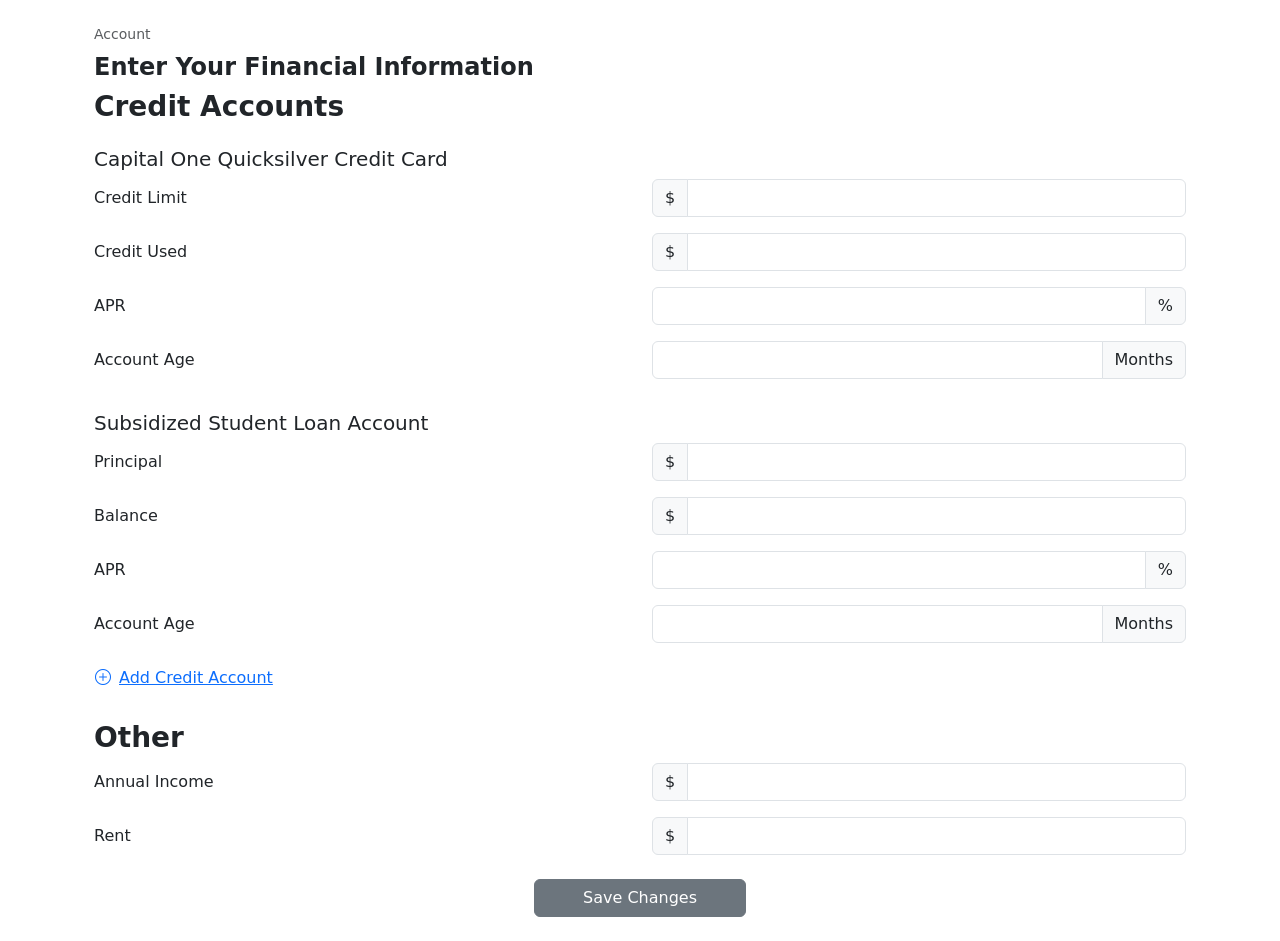
==== account-info.html @ c52e8277 "initial form build without nav" ====
<!DOCTYPE html>
<html>
    <head>
        <meta name="viewport" content="width=device-width, initial-scale=1">
        <title>Edit Account Info</title>
        <link href="https://cdn.jsdelivr.net/npm/bootstrap@5.3.0/dist/css/bootstrap.min.css" rel="stylesheet">
        <link href="https://cdn.jsdelivr.net/npm/bootstrap-icons@1.10.5/font/bootstrap-icons.css" rel="stylesheet">
    </head>

    <body>
        <div class="container p-4">
            <form>
                <div>
                    <div class="d-flex align-items-center mb-2">
                        <div class="text-muted small">Account</div>
                    </div>
                    <h4 class="fw-bold">Enter Your Financial Information</h4>
                </div>

                <div class="mb-4">
                    <h3 class="fw-bold">Credit Accounts</h3>

                    <fieldset class="account-1">
                        <h5 class="mt-3">Capital One Quicksilver Credit Card</h5>
                        <div class="row align-items-center mb-3">
                            <div class="col-6">
                                <label class="form-label mb-0">Credit Limit</label>
                            </div>
                            <div class="col input-group">
                                <span class="input-group-text">$</span>
                                <input type="number" class="form-control" min="0" min="0">
                            </div>
                        </div>

                        <div class="row align-items-center mb-3">
                            <div class="col-6">
                                <label class="form-label mb-0">Credit Used</label>
                            </div>
                            <div class="col input-group">
                                <span class="input-group-text">$</span>
                                <input type="number" class="form-control" min="0">
                            </div>
                        </div>

                        <div class="row align-items-center mb-3">
                            <div class="col-6">
                                <label class="form-label mb-0">APR</label>
                            </div>
                            <div class="col input-group">
                                <input type="number" class="form-control" min="0">
                                <span class="input-group-text">%</span>
                            </div>
                        </div>

                        <div class="row align-items-center mb-3">
                            <div class="col-6">
                                <label class="form-label mb-0">Account Age</label>
                            </div>
                            <div class="col input-group">
                                <input type="number" class="form-control" min="0">
                                <span class="input-group-text">Months</span>
                            </div>
                        </div>
                    </fieldset>

                    <fieldset class="account-2">
                        <h5 class="mt-3">Subsidized Student Loan Account</h5>

                        <div class="row align-items-center mb-3">
                            <div class="col-6">
                                <label class="form-label mb-0">Principal</label>
                            </div>
                            <div class="col input-group">
                                <span class="input-group-text">$</span>
                                <input type="number" class="form-control" min="0">
                            </div>
                        </div>

                        <div class="row align-items-center mb-3">
                            <div class="col-6">
                                <label class="form-label mb-0">Balance</label>
                            </div>
                            <div class="col input-group">
                                <span class="input-group-text">$</span>
                                <input type="number" class="form-control" min="0">
                            </div>

                        </div>

                        <div class="row align-items-center mb-3">
                            <div class="col-6">
                                <label class="form-label mb-0">APR</label>
                            </div>
                            <div class="col input-group">
                                <input type="number" class="form-control" min="0">
                                <span class="input-group-text">%</span>
                            </div>
                        </div>

                        <div class="row align-items-center mb-3">
                            <div class="col-6">
                                <label class="form-label mb-0">Account Age</label>
                            </div>
                            <div class="col input-group">
                                <input type="number" class="form-control" min="0">
                                <span class="input-group-text">Months</span>
                            </div>
                        </div>
                    </fieldset>

                    <!-- Later, this button will add another account info form section -->
                    <button type="button" class="btn btn-link ps-0">
                        <i class="bi bi-plus-circle me-2"></i>Add Credit Account
                    </button>
                </div>

                <div class="mb-4">
                    <h3 class="fw-bold">Other</h3>

                    <div class="row align-items-center mb-3">
                        <div class="col-6">
                            <label class="form-label mb-0">Annual Income</label>
                        </div>
                        <div class="col input-group">
                            <span class="input-group-text">$</span>
                            <input type="number" class="form-control" min="0">
                        </div>
                    </div>

                    <div class="row align-items-center mb-3">
                        <div class="col-6">
                            <label class="form-label mb-0">Rent</label>
                        </div>
                        <div class="col input-group">
                            <span class="input-group-text">$</span>
                            <input type="number" class="form-control" min="0">
                        </div>
                    </div>
                </div>

                <div class="text-center mt-4">
                    <button type="submit" class="btn btn-secondary px-5">
                        Save Changes
                    </button>
                </div>
            </form>
        </div>
    </body>
</html>
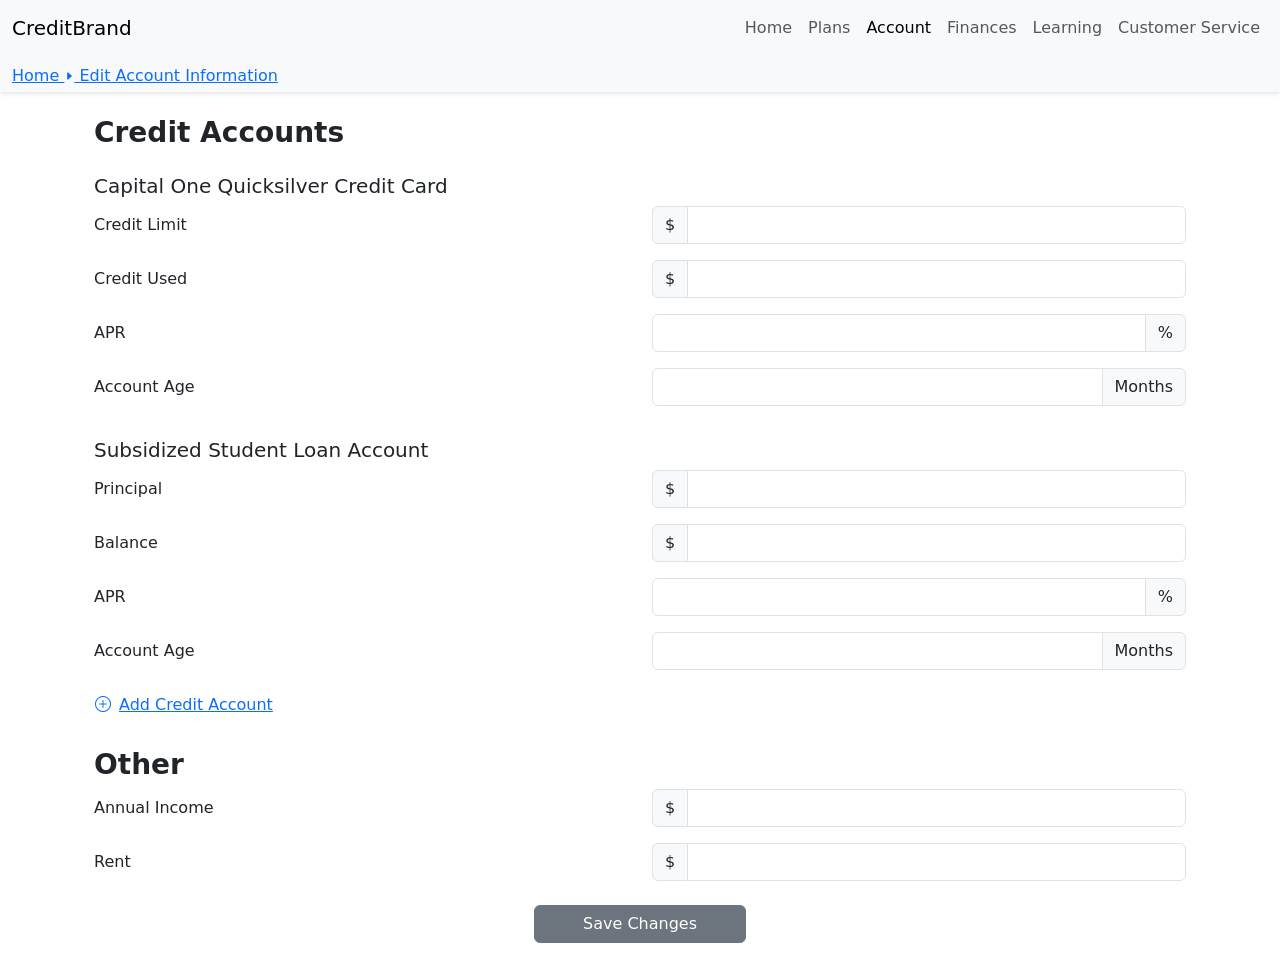
==== commit c19e63ef: "add navigation" ====
--- a/account-info.html
+++ b/account-info.html
@@ -8,15 +8,44 @@
     </head>
 
     <body>
-        <div class="container p-4">
+        <nav class="navbar absolute-top navbar-expand-lg navbar-light bg-light d-lg-none" >
+            <div class="container-fluid breadcrumb-mb">
+                <a href="index.html" style="color: var(--text);">
+                    <svg xmlns="http://www.w3.org/2000/svg" width="16" height="16" fill="currentColor" class="bi bi-arrow-left" viewBox="0 0 16 16">
+                        <path fill-rule="evenodd" d="M15 8a.5.5 0 0 0-.5-.5H2.707l3.147-3.146a.5.5 0 1 0-.708-.708l-4 4a.5.5 0 0 0 0 .708l4 4a.5.5 0 0 0 .708-.708L2.707 8.5H14.5A.5.5 0 0 0 15 8"/>
+                    </svg>
+                </a>
+                <h5 class="page m-auto">Edit Account Information</h5>
+            </div>
+        </nav>
+        <nav class="navbar absolute-top navbar-expand-lg navbar-light bg-light d-none d-lg-block padding-0" style="box-shadow: 0px 2px 4px rgba(0,0,0,0.1);">
+            <div class="container-fluid" style="border-bottom: var(--tertiary) 1px solid; padding-bottom: 1vh;">
+                <a class="navbar-brand" href="#">CreditBrand</a>
+                <div class="collapse navbar-collapse" id="nav">
+                    <ul class="navbar-nav ms-auto">
+                    <li class="nav-item"><a class="nav-link" href="index.html">Home</a></li>
+                    <li class="nav-item"><a class="nav-link" href="#">Plans</a></li>
+                    <li class="nav-item"><a class="nav-link active" href="#">Account</a></li>
+                    <li class="nav-item"><a class="nav-link" href="Finances.html">Finances</a></li>
+                    <li class="nav-item"><a class="nav-link" href="#">Learning</a></li>
+                    <li class="nav-item"><a class="nav-link" href="#">Customer Service</a></li>
+                    </ul>
+                </div>
+            </div>
+            <nav class="navbar-expand-lg navbar-light bg-none d-none d-lg-block ">
+                <div class="container-fluid" style="padding-top: 0.75vh; height: 3vh;">
+                    <a class="bread" href="index.html">
+                        Home 
+                        <svg xmlns="http://www.w3.org/2000/svg" width="10" height="10" fill="currentColor" class="bi bi-caret-right-fill" viewBox="0 0 16 16">
+                            <path d="m12.14 8.753-5.482 4.796c-.646.566-1.658.106-1.658-.753V3.204a1 1 0 0 1 1.659-.753l5.48 4.796a1 1 0 0 1 0 1.506z"/>
+                        </svg>
+                        Edit Account Information
+                    </a>
+                </div>
+            </nav>
+        </nav>
+        <div class="container main p-4">
             <form>
-                <div>
-                    <div class="d-flex align-items-center mb-2">
-                        <div class="text-muted small">Account</div>
-                    </div>
-                    <h4 class="fw-bold">Enter Your Financial Information</h4>
-                </div>
-
                 <div class="mb-4">
                     <h3 class="fw-bold">Credit Accounts</h3>
 
@@ -145,5 +174,37 @@
                 </div>
             </form>
         </div>
+        <nav class="navbar fixed-bottom navbar-light bg-light d-lg-none">
+            <div class="container-fluid justify-content-around text-center">
+
+            <a class="navbar-text text-center" href="index.html">
+                <small>
+                    <svg xmlns="http://www.w3.org/2000/svg" width="16" height="16" fill="currentColor" class="bi bi-house" viewBox="0 0 16 16">
+                    <path d="M8.707 1.5a1 1 0 0 0-1.414 0L.646 8.146a.5.5 0 0 0 .708.708L2 8.207V13.5A1.5 1.5 0 0 0 3.5 15h9a1.5 1.5 0 0 0 1.5-1.5V8.207l.646.647a.5.5 0 0 0 .708-.708L13 5.793V2.5a.5.5 0 0 0-.5-.5h-1a.5.5 0 0 0-.5.5v1.293zM13 7.207V13.5a.5.5 0 0 1-.5.5h-9a.5.5 0 0 1-.5-.5V7.207l5-5z"/>
+                    </svg>
+                </small>
+            </a>
+
+            <a class="navbar-text text-center" href="Finances.html">
+                
+                <small>
+                    <svg xmlns="http://www.w3.org/2000/svg" width="16" height="16" fill="currentColor" class="bi bi-archive" viewBox="0 0 16 16">
+                    <path d="M0 2a1 1 0 0 1 1-1h14a1 1 0 0 1 1 1v2a1 1 0 0 1-1 1v7.5a2.5 2.5 0 0 1-2.5 2.5h-9A2.5 2.5 0 0 1 1 12.5V5a1 1 0 0 1-1-1zm2 3v7.5A1.5 1.5 0 0 0 3.5 14h9a1.5 1.5 0 0 0 1.5-1.5V5zm13-3H1v2h14zM5 7.5a.5.5 0 0 1 .5-.5h5a.5.5 0 0 1 0 1h-5a.5.5 0 0 1-.5-.5"/>
+                    </svg>
+                </small>
+            </a>
+
+            <a class="navbar-text text-center" href="#">
+                
+                <small>
+                    <svg xmlns="http://www.w3.org/2000/svg" width="16" height="16" fill="currentColor" class="bi bi-person-vcard" viewBox="0 0 16 16">
+                    <path d="M5 8a2 2 0 1 0 0-4 2 2 0 0 0 0 4m4-2.5a.5.5 0 0 1 .5-.5h4a.5.5 0 0 1 0 1h-4a.5.5 0 0 1-.5-.5M9 8a.5.5 0 0 1 .5-.5h4a.5.5 0 0 1 0 1h-4A.5.5 0 0 1 9 8m1 2.5a.5.5 0 0 1 .5-.5h3a.5.5 0 0 1 0 1h-3a.5.5 0 0 1-.5-.5"/>
+                    <path d="M2 2a2 2 0 0 0-2 2v8a2 2 0 0 0 2 2h12a2 2 0 0 0 2-2V4a2 2 0 0 0-2-2zM1 4a1 1 0 0 1 1-1h12a1 1 0 0 1 1 1v8a1 1 0 0 1-1 1H8.96q.04-.245.04-.5C9 10.567 7.21 9 5 9c-2.086 0-3.8 1.398-3.984 3.181A1 1 0 0 1 1 12z"/>
+                    </svg>
+                </small>
+            </a>
+
+            </div>
+        </nav>
     </body>
 </html>
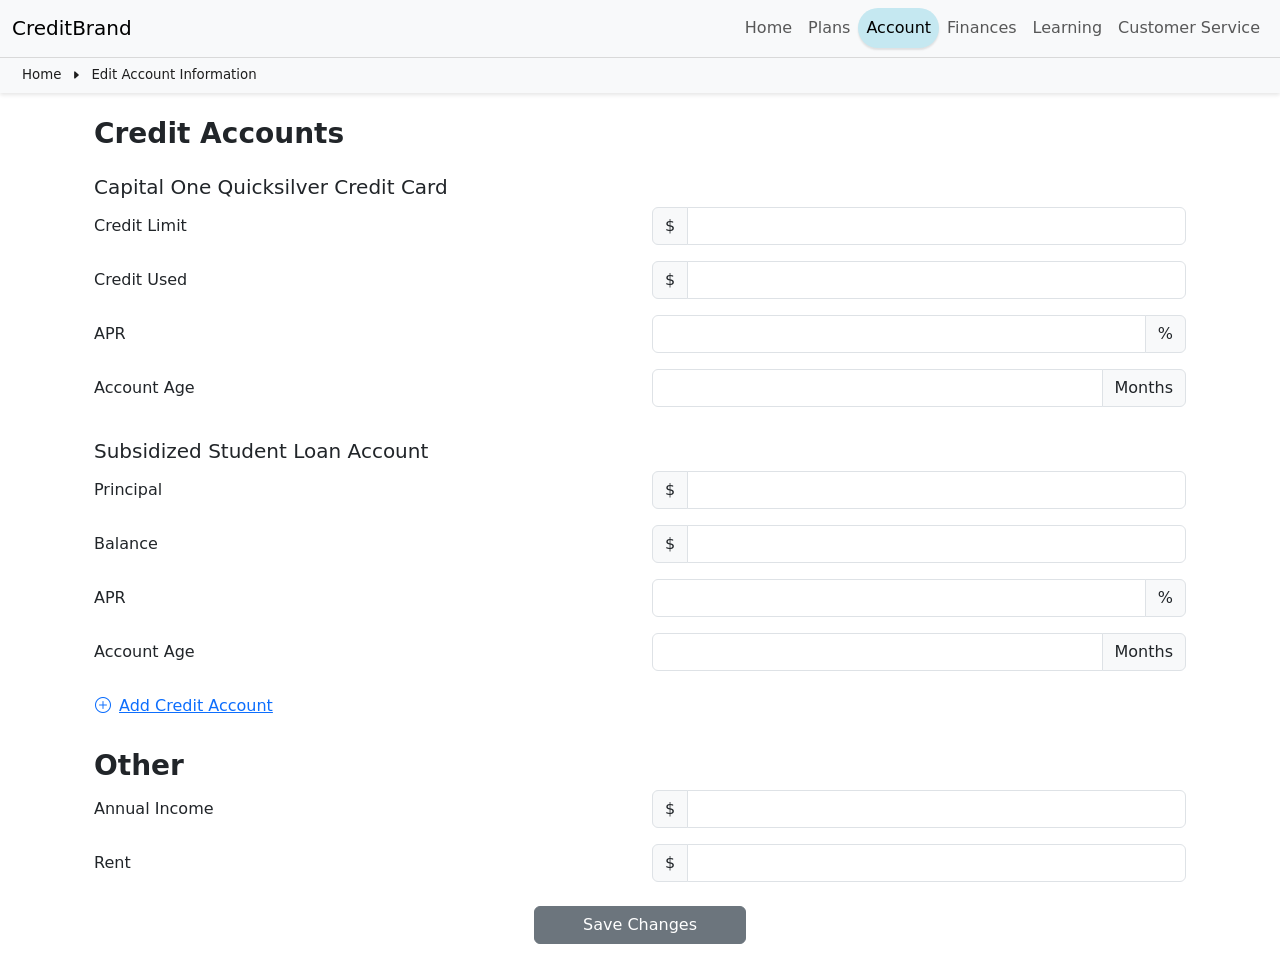
==== commit 89909bc3: "add styles for navigation" ====
--- a/account-info.html
+++ b/account-info.html
@@ -5,6 +5,66 @@
         <title>Edit Account Info</title>
         <link href="https://cdn.jsdelivr.net/npm/bootstrap@5.3.0/dist/css/bootstrap.min.css" rel="stylesheet">
         <link href="https://cdn.jsdelivr.net/npm/bootstrap-icons@1.10.5/font/bootstrap-icons.css" rel="stylesheet">
+        <style>
+            :root {
+                --background: #ffffff;
+                --secondary: #C5E8F1;
+                --tertiary: #D9D9D9;
+                --text: #1E1E1E;
+            }
+
+            .bottom-navbar{
+                position: fixed;
+                bottom: 0;
+                left: 0;
+                width: 100%;
+                background-color: var(--background);
+                color: var(--text);
+                padding: 10px 0;
+                z-index: 1000;
+            }
+
+            .bottom-navbar .nav-item {
+                display: inline-block;
+                margin: 0 15px;
+            }
+
+            .top-navbar {
+                width: 100%;
+                background-color: none;
+                color: var(--text);
+                padding: 10px 0;
+                z-index: 1000;
+            }
+
+            .top-navbar .nav-item {
+                display: inline-block;
+                margin: 0 15px;
+            }
+
+            .active {
+                border-radius: 20px;
+                box-shadow: 0px 2px 2px rgba(0, 0, 0, 0.1);
+                background: var(--secondary);
+            }
+
+            .breadcrumb-mb{
+                padding-top: 1vh;
+                margin-left: 2vh;
+                margin-right: 2vh;
+            }
+
+            .bread{
+                color: var(--text);
+                text-decoration: none;
+                display: flex;
+                align-items: center;
+                gap: 10px;
+                padding-left: 10px;
+                font-weight: lighter;
+                font-size: smaller;
+            }
+        </style>
     </head>
 
     <body>
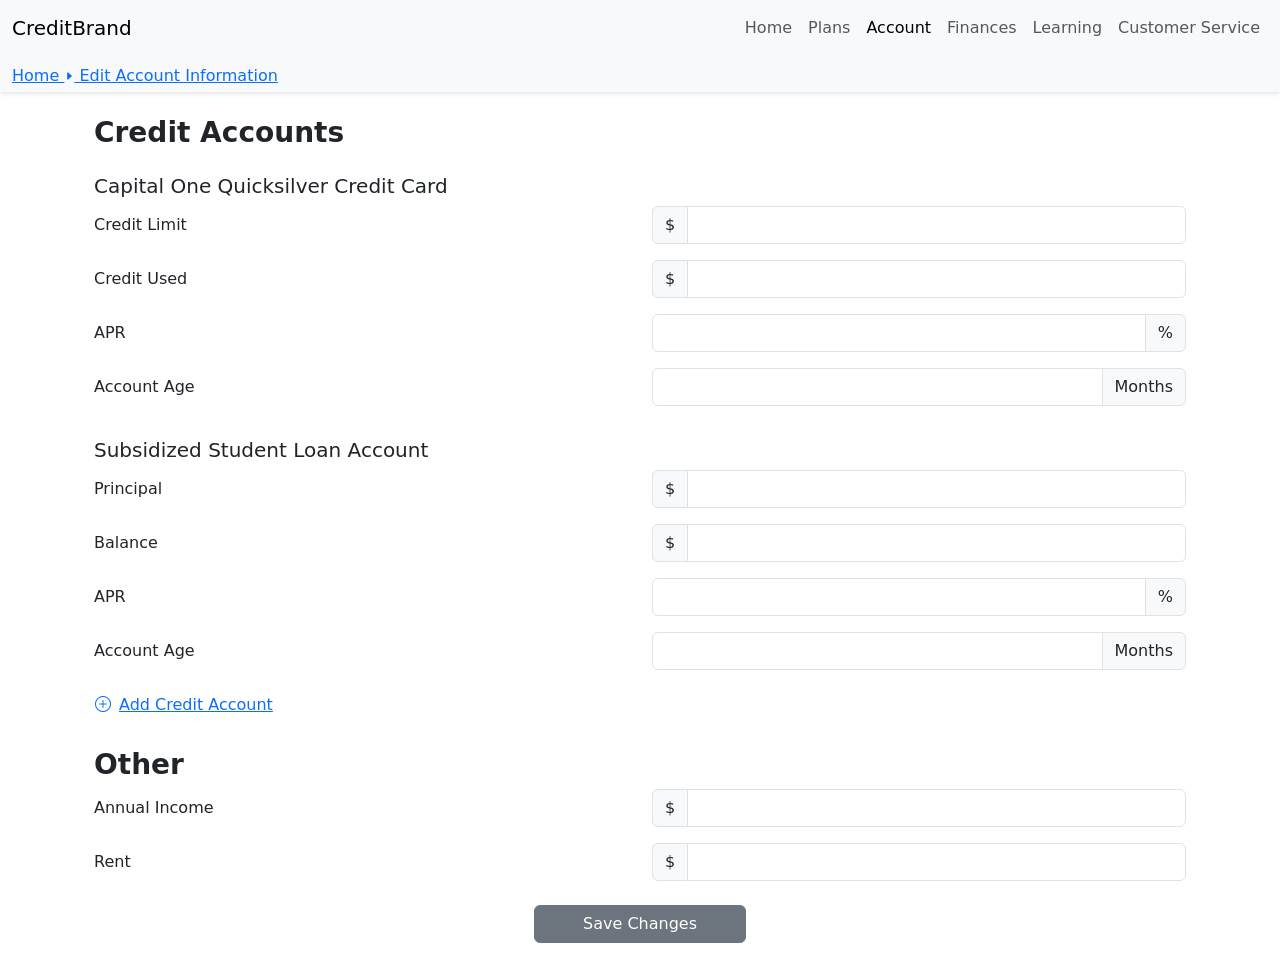
==== commit 64ce1c63: "remove styles to align with assignment spec" ====
--- a/account-info.html
+++ b/account-info.html
@@ -5,66 +5,6 @@
         <title>Edit Account Info</title>
         <link href="https://cdn.jsdelivr.net/npm/bootstrap@5.3.0/dist/css/bootstrap.min.css" rel="stylesheet">
         <link href="https://cdn.jsdelivr.net/npm/bootstrap-icons@1.10.5/font/bootstrap-icons.css" rel="stylesheet">
-        <style>
-            :root {
-                --background: #ffffff;
-                --secondary: #C5E8F1;
-                --tertiary: #D9D9D9;
-                --text: #1E1E1E;
-            }
-
-            .bottom-navbar{
-                position: fixed;
-                bottom: 0;
-                left: 0;
-                width: 100%;
-                background-color: var(--background);
-                color: var(--text);
-                padding: 10px 0;
-                z-index: 1000;
-            }
-
-            .bottom-navbar .nav-item {
-                display: inline-block;
-                margin: 0 15px;
-            }
-
-            .top-navbar {
-                width: 100%;
-                background-color: none;
-                color: var(--text);
-                padding: 10px 0;
-                z-index: 1000;
-            }
-
-            .top-navbar .nav-item {
-                display: inline-block;
-                margin: 0 15px;
-            }
-
-            .active {
-                border-radius: 20px;
-                box-shadow: 0px 2px 2px rgba(0, 0, 0, 0.1);
-                background: var(--secondary);
-            }
-
-            .breadcrumb-mb{
-                padding-top: 1vh;
-                margin-left: 2vh;
-                margin-right: 2vh;
-            }
-
-            .bread{
-                color: var(--text);
-                text-decoration: none;
-                display: flex;
-                align-items: center;
-                gap: 10px;
-                padding-left: 10px;
-                font-weight: lighter;
-                font-size: smaller;
-            }
-        </style>
     </head>
 
     <body>
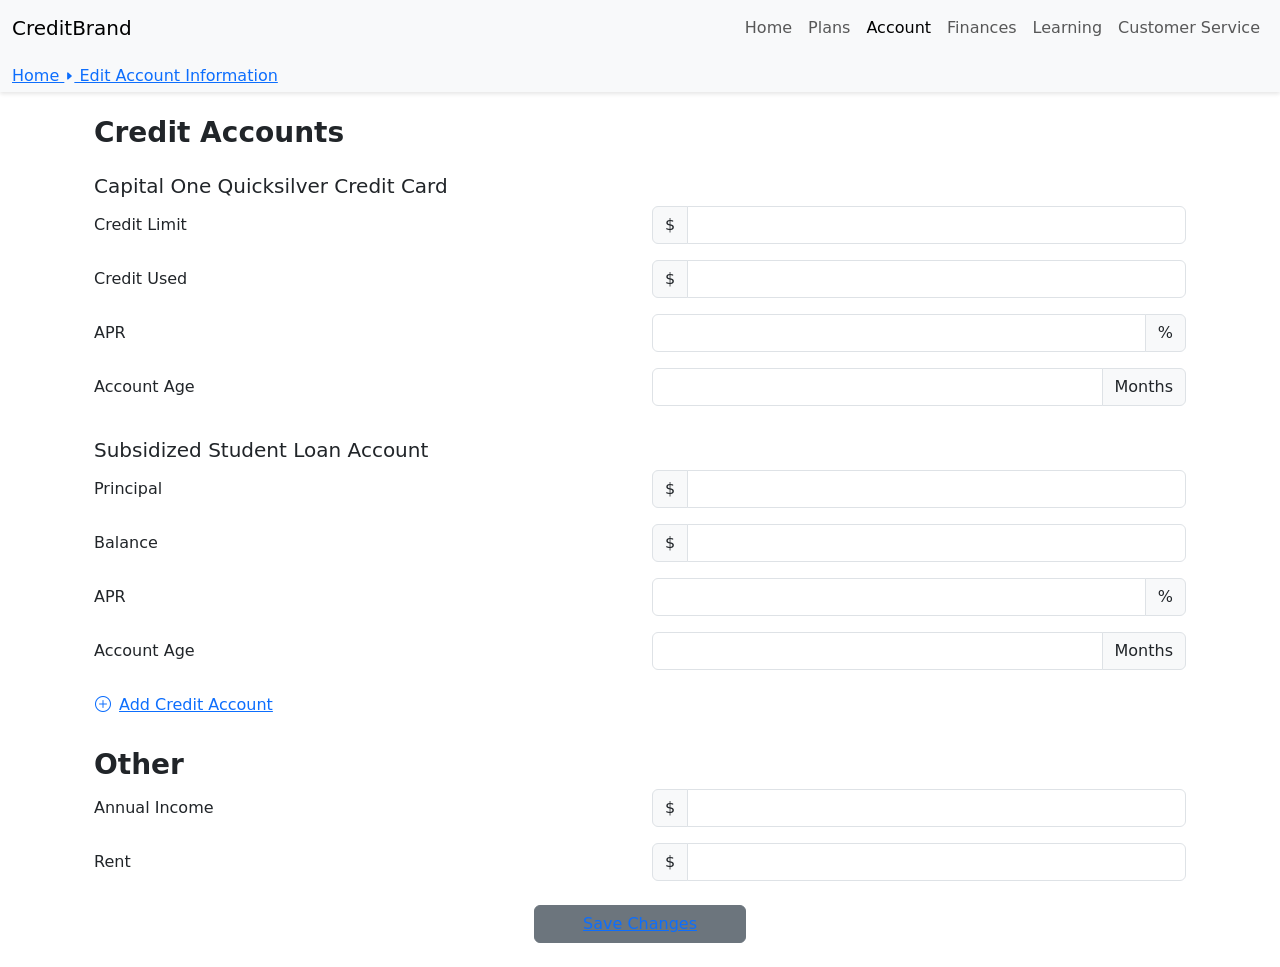
==== commit 1cd74d35: "Styling removal from finances and nav to finances from account" ====
--- a/account-info.html
+++ b/account-info.html
@@ -168,9 +168,9 @@
                 </div>
 
                 <div class="text-center mt-4">
-                    <button type="submit" class="btn btn-secondary px-5">
-                        Save Changes
-                    </button>
+                        <button type="submit" class="btn btn-secondary px-5">
+                           <a href="Finances.html" >Save Changes</a>
+                        </button>
                 </div>
             </form>
         </div>
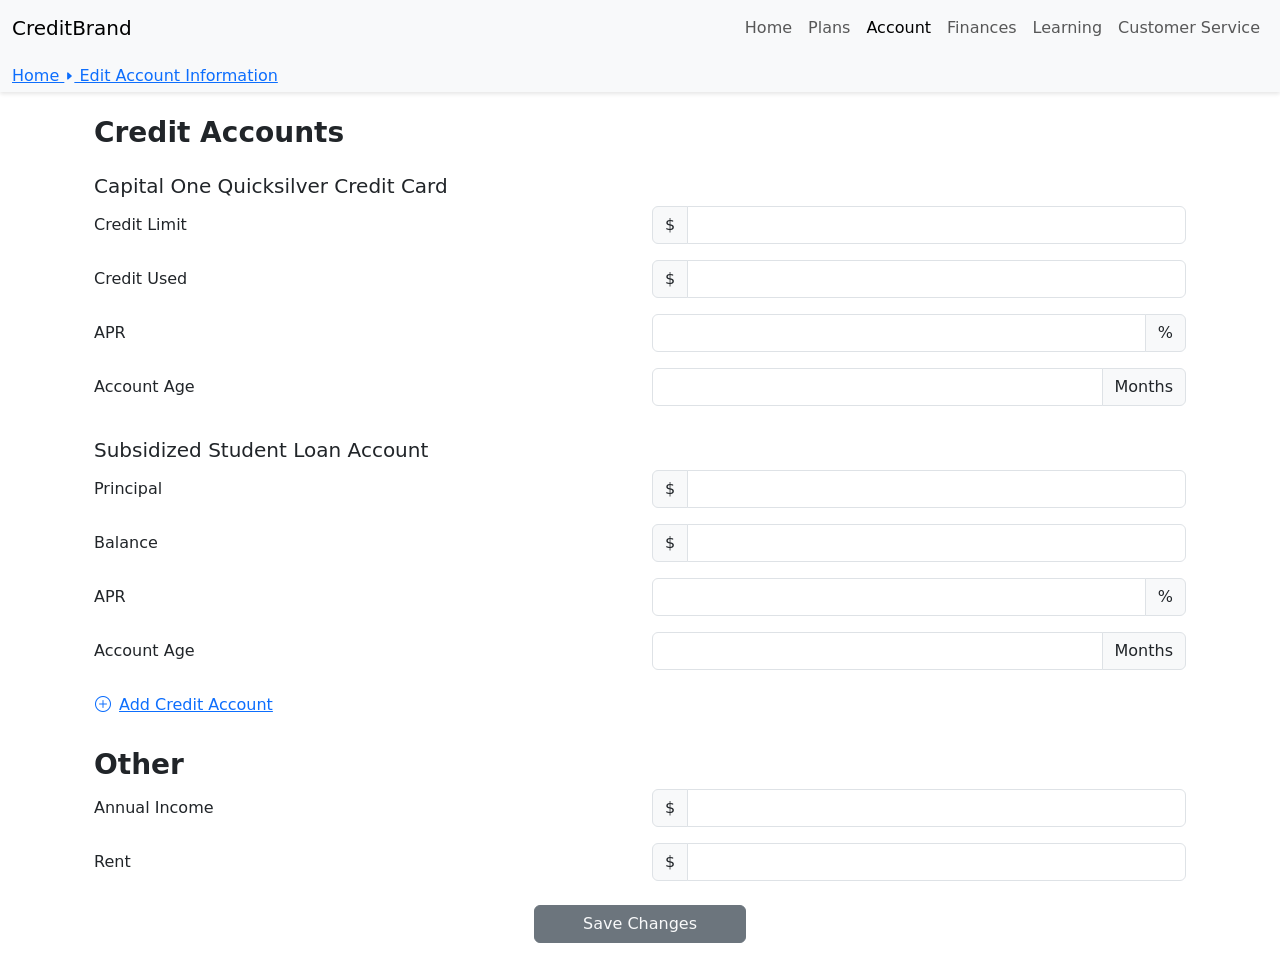
==== commit 057c625b: "fix save changes button visibility" ====
--- a/account-info.html
+++ b/account-info.html
@@ -169,12 +169,12 @@
 
                 <div class="text-center mt-4">
                         <button type="submit" class="btn btn-secondary px-5">
-                           <a href="Finances.html" >Save Changes</a>
+                           <a href="Finances.html" class="text-light text-decoration-none">Save Changes</a>
                         </button>
                 </div>
             </form>
         </div>
-        <nav class="navbar fixed-bottom navbar-light bg-light d-lg-none">
+        <nav class="navbar absolute-bottom navbar-light bg-light d-lg-none">
             <div class="container-fluid justify-content-around text-center">
 
             <a class="navbar-text text-center" href="index.html">
